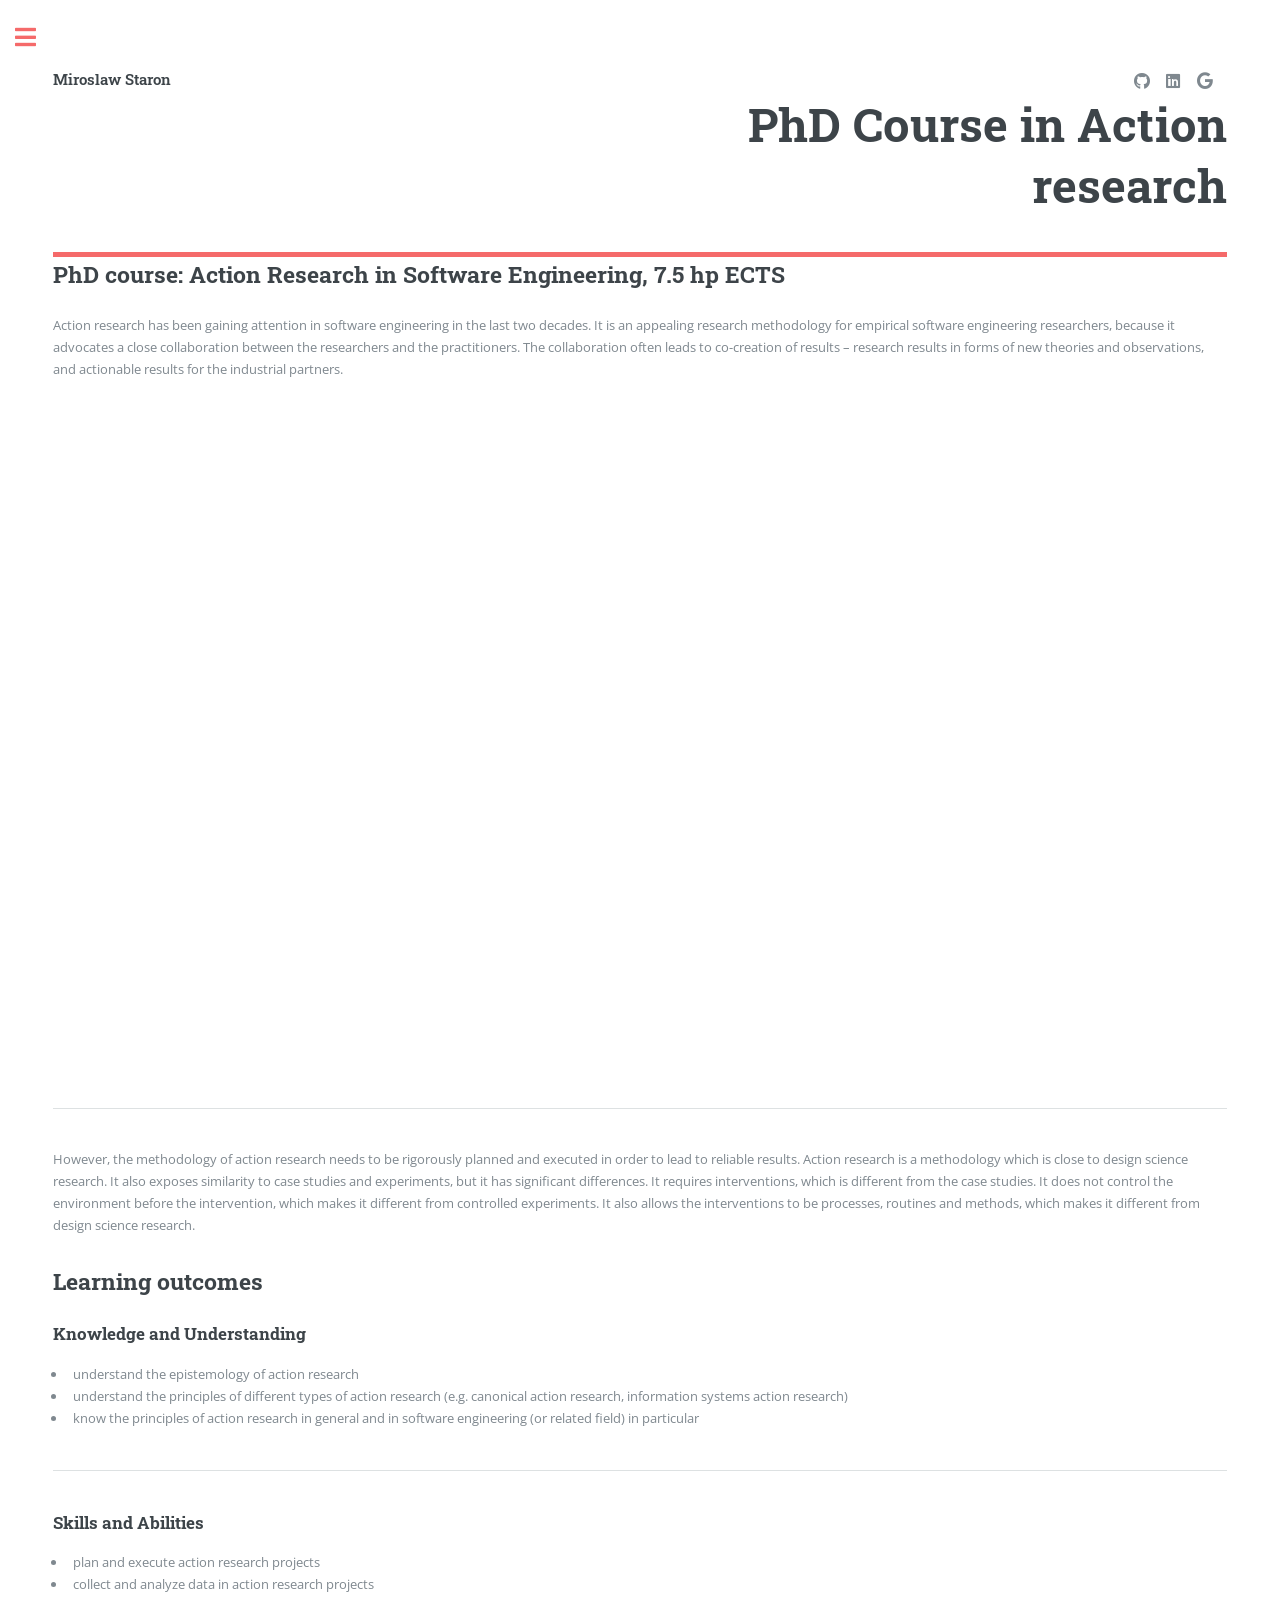
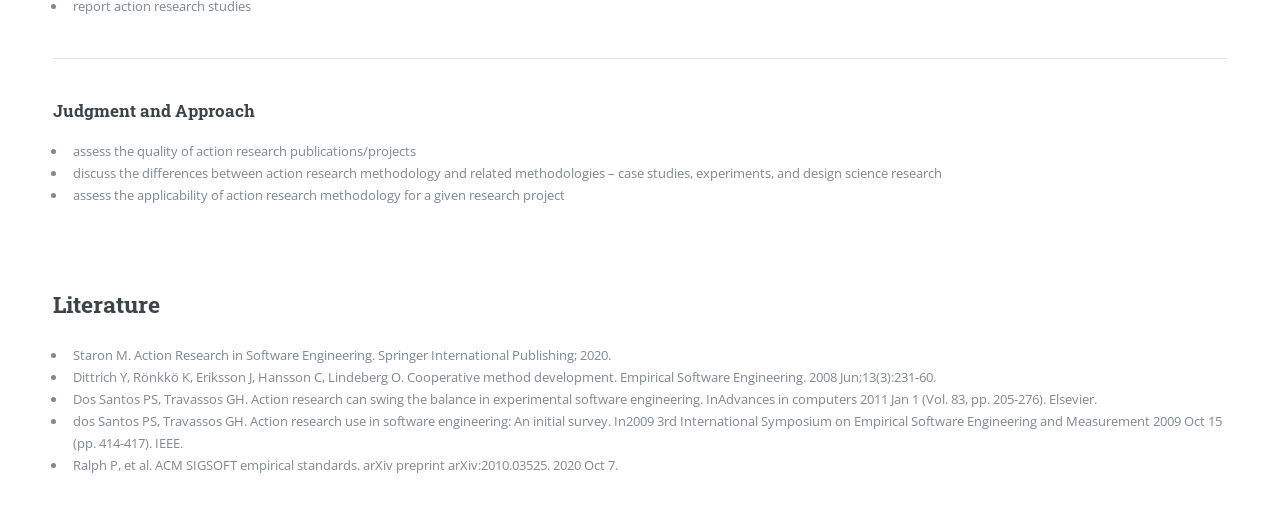
==== generic.html @ 38838953 "Fixed problems with videos" ====
<!DOCTYPE HTML>
<!--
	Editorial by HTML5 UP
	html5up.net | @ajlkn
	Free for personal and commercial use under the CCA 3.0 license (html5up.net/license)
-->
<html>
	<head>
		<title>PhD course in Action Research</title>
		<link rel="icon" type="image/jpeg" href="images/prof.jpg" />
		<meta charset="utf-8" />
		<meta name="viewport" content="width=device-width, initial-scale=1, user-scalable=no" />
		<link rel="stylesheet" href="assets/css/main.css" />
	</head>
	<body class="is-preload">

		<!-- Wrapper -->
			<div id="wrapper">

				<!-- Main -->
					<div id="main">
						<div class="inner">

							<!-- Header -->
								<header id="header">
									<a href="index.html" class="logo"><strong>Miroslaw Staron</strong></a>
									<ul class="icons">
										<li><a href="https://github.com/miroslawstaron" class="icon brands fa-github"><span class="label">GitHub</span></a></li>
										<li><a href="https://www.linkedin.com/in/miroslawstaron/" class="icon brands fa-linkedin"><span class="label">LinkedIn</span></a></li>
								<li><a href="https://scholar.google.com/citations?user=oMZ1ucgAAAAJ" class="icon brands fa-google"><span class="label">Google Scholar</span></a></li>
										<h1>PhD Course in Action research</h1>
									</header>
									
									<h2>PhD course: Action Research in Software Engineering, 7.5 hp ECTS</h2>
									<p>Action research has been gaining attention in software engineering in the last two decades. It is an appealing research methodology for empirical software engineering researchers, because it advocates a close collaboration between the researchers and the practitioners. The collaboration often leads to co-creation of results – research results in forms of new theories and observations, and actionable results for the industrial partners.</p>
									
									<style>.video-container { position: relative; width: 100%; padding-bottom: 56.25%; height: 0; overflow: hidden; margin-bottom: 2em; } .video-container iframe { position: absolute; top: 0; left: 0; width: 100%; height: 100%; }</style>
									<div class="video-container">
										<iframe width="560" height="315" src="https://www.youtube.com/embed/di8EW4Ej_Gs" frameborder="0" allow="accelerometer; autoplay; clipboard-write; encrypted-media; gyroscope; picture-in-picture" allowfullscreen></iframe>
									</div>

									<hr class="major" />

									<p>However, the methodology of action research needs to be rigorously planned and executed in order to lead to reliable results. Action research is a methodology which is close to design science research. It also exposes similarity to case studies and experiments, but it has significant differences. It requires interventions, which is different from the case studies. It does not control the environment before the intervention, which makes it different from controlled experiments. It also allows the interventions to be processes, routines and methods, which makes it different from design science research.</p>

									<h2>Learning outcomes</h2>
									
									<h3>Knowledge and Understanding</h3>
									<ul>
										<li>understand the epistemology of action research</li>
										<li>understand the principles of different types of action research (e.g. canonical action research, information systems action research)</li>
										<li>know the principles of action research in general and in software engineering (or related field) in particular</li>
									</ul>
									<hr class="major" />

									<h3>Skills and Abilities</h3>
									<ul>
										<li>plan and execute action research projects</li>
										<li>collect and analyze data in action research projects</li>
										<li>report action research studies</li>
									</ul>
									<hr class="major" />

									<h3>Judgment and Approach</h3>
									<ul>
										<li>assess the quality of action research publications/projects</li>
										<li>discuss the differences between action research methodology and related methodologies – case studies, experiments, and design science research</li>
										<li>assess the applicability of action research methodology for a given research project</li>
									</ul>

								</section>
								<section>
									<h2>Literature</h2>
									<ul>
										<li>Staron M. Action Research in Software Engineering. Springer International Publishing; 2020.</li>
										<li>Dittrich Y, Rönkkö K, Eriksson J, Hansson C, Lindeberg O. Cooperative method development. Empirical Software Engineering. 2008 Jun;13(3):231-60.</li>
										<li>Dos Santos PS, Travassos GH. Action research can swing the balance in experimental software engineering. InAdvances in computers 2011 Jan 1 (Vol. 83, pp. 205-276). Elsevier.</li>
										<li>dos Santos PS, Travassos GH. Action research use in software engineering: An initial survey. In2009 3rd International Symposium on Empirical Software Engineering and Measurement 2009 Oct 15 (pp. 414-417). IEEE.</li>
										<li>Ralph P, et al. ACM SIGSOFT empirical standards. arXiv preprint arXiv:2010.03525. 2020 Oct 7.</li>
									</ul>
								</section>

						</div>
					</div>

				<!-- Sidebar -->
					<div id="sidebar">
						<div class="inner">

							<!-- Search -->
								<section id="search" class="alt">
									<form method="post" action="#">
										<input type="text" name="query" id="query" placeholder="Search" />
									</form>
								</section>

							<!-- Menu -->
								<nav id="menu">
									<header class="major">
										<h2>Menu</h2>
									</header>
									<ul>
										<li><a href="index.html">Homepage</a></li>
										<li>
											<span class="opener">PhD Courses</span>
											<ul>
												<li><a href="generic.html">Action Research in Software Engineering</a></li>
												<li><a href="phd-course-measurement.html">Software Development Measurement Programs</a></li>
											</ul>
										</li>

										<li><a href="writing-advice.html">Writing Advice</a></li>
									</ul>
								</nav>

							<!-- Section -->
								<section>
										<h2>Ante interdum</h2>
									</header>
									<div class="mini-posts">
										<article>
											<a href="#" class="image"><img src="images/pic07.jpg" alt="" /></a>
											<p>Aenean ornare velit lacus, ac varius enim lorem ullamcorper dolore aliquam.</p>
										</article>
										<article>
											<a href="#" class="image"><img src="images/pic08.jpg" alt="" /></a>
											<p>Aenean ornare velit lacus, ac varius enim lorem ullamcorper dolore aliquam.</p>
										</article>
										<article>
											<a href="#" class="image"><img src="images/pic09.jpg" alt="" /></a>
											<p>Aenean ornare velit lacus, ac varius enim lorem ullamcorper dolore aliquam.</p>
										</article>
									</div>
									<ul class="actions">
										<li><a href="#" class="button">More</a></li>
									</ul>
								</section>

							<!-- Section -->
								<section>
									<header class="major">
										<h2>Get in touch</h2>
									</header>
									<p>Sed varius enim lorem ullamcorper dolore aliquam aenean ornare velit lacus, ac varius enim lorem ullamcorper dolore. Proin sed aliquam facilisis ante interdum. Sed nulla amet lorem feugiat tempus aliquam.</p>
									<ul class="contact">
										<li class="icon solid fa-envelope"><a href="#">information@untitled.tld</a></li>
										<li class="icon solid fa-phone">(000) 000-0000</li>
										<li class="icon solid fa-home">1234 Somewhere Road #8254<br />
										Nashville, TN 00000-0000</li>
									</ul>
								</section>

							<!-- Footer -->
								<footer id="footer">
									<p class="copyright">&copy; Untitled. All rights reserved. Demo Images: <a href="https://unsplash.com">Unsplash</a>. Design: <a href="https://html5up.net">HTML5 UP</a>.</p>
								</footer>

						</div>
					</div>

			</div>

		<!-- Scripts -->
			<script src="assets/js/jquery.min.js"></script>
			<script src="assets/js/browser.min.js"></script>
			<script src="assets/js/breakpoints.min.js"></script>
			<script src="assets/js/util.js"></script>
			<script src="assets/js/main.js"></script>

	</body>
</html>
---- assets/css/main.css ----
@import url(fontawesome-all.min.css);
@import url("https://fonts.googleapis.com/css?family=Open+Sans:400,600,400italic,600italic|Roboto+Slab:400,700");
/*
	Editorial by HTML5 UP
	html5up.net | @ajlkn
	Free for personal and commercial use under the CCA 3.0 license (html5up.net/license)
*/
html, body, div, span, applet, object,
iframe, h1, h2, h3, h4, h5, h6, p, blockquote,
pre, a, abbr, acronym, address, big, cite,
code, del, dfn, em, img, ins, kbd, q, s, samp,
small, strike, strong, sub, sup, tt, var, b,
u, i, center, dl, dt, dd, ol, ul, li, fieldset,
form, label, legend, table, caption, tbody,
tfoot, thead, tr, th, td, article, aside,
canvas, details, embed, figure, figcaption,
footer, header, hgroup, menu, nav, output, ruby,
section, summary, time, mark, audio, video {
  margin: 0;
  padding: 0;
  border: 0;
  font-size: 100%;
  font: inherit;
  vertical-align: baseline; }

article, aside, details, figcaption, figure,
footer, header, hgroup, menu, nav, section {
  display: block; }

body {
  line-height: 1; }

ol, ul {
  list-style: none; }

blockquote, q {
  quotes: none; }
  blockquote:before, blockquote:after, q:before, q:after {
    content: '';
    content: none; }

table {
  border-collapse: collapse;
  border-spacing: 0; }

body {
  -webkit-text-size-adjust: none; }

mark {
  background-color: transparent;
  color: inherit; }

input::-moz-focus-inner {
  border: 0;
  padding: 0; }

input, select, textarea {
  -moz-appearance: none;
  -webkit-appearance: none;
  -ms-appearance: none;
  appearance: none; }

/* Basic */
@-ms-viewport {
  width: device-width; }

body {
  -ms-overflow-style: scrollbar; }

@media screen and (max-width: 480px) {
  html, body {
    min-width: 320px; } }

html {
  box-sizing: border-box; }

*, *:before, *:after {
  box-sizing: inherit; }

body {
  background: #ffffff; }
  body.is-preload *, body.is-preload *:before, body.is-preload *:after, body.is-resizing *, body.is-resizing *:before, body.is-resizing *:after {
    -moz-animation: none !important;
    -webkit-animation: none !important;
    -ms-animation: none !important;
    animation: none !important;
    -moz-transition: none !important;
    -webkit-transition: none !important;
    -ms-transition: none !important;
    transition: none !important; }

/* Type */
body, input, select, textarea {
  color: #7f888f;
  font-family: "Open Sans", sans-serif;
  font-size: 13pt;
  font-weight: 400;
  line-height: 1.65; }
  @media screen and (max-width: 1680px) {
    body, input, select, textarea {
      font-size: 11pt; } }
  @media screen and (max-width: 1280px) {
    body, input, select, textarea {
      font-size: 10pt; } }
  @media screen and (max-width: 360px) {
    body, input, select, textarea {
      font-size: 9pt; } }

a {
  -moz-transition: color 0.2s ease-in-out, border-bottom-color 0.2s ease-in-out;
  -webkit-transition: color 0.2s ease-in-out, border-bottom-color 0.2s ease-in-out;
  -ms-transition: color 0.2s ease-in-out, border-bottom-color 0.2s ease-in-out;
  transition: color 0.2s ease-in-out, border-bottom-color 0.2s ease-in-out;
  border-bottom: dotted 1px;
  color: #f56a6a;
  text-decoration: none; }
  a:hover {
    border-bottom-color: #f56a6a;
    color: #f56a6a !important; }
    a:hover strong {
      color: inherit; }

strong, b {
  color: #3d4449;
  font-weight: 600; }

em, i {
  font-style: italic; }

p {
  margin: 0 0 2em 0; }

h1, h2, h3, h4, h5, h6 {
  color: #3d4449;
  font-family: "Roboto Slab", serif;
  font-weight: 700;
  line-height: 1.5;
  margin: 0 0 1em 0; }
  h1 a, h2 a, h3 a, h4 a, h5 a, h6 a {
    color: inherit;
    text-decoration: none;
    border-bottom: 0; }

h1 {
  font-size: 4em;
  margin: 0 0 0.5em 0;
  line-height: 1.3; }

h2 {
  font-size: 1.75em; }

h3 {
  font-size: 1.25em; }

h4 {
  font-size: 1.1em; }

h5 {
  font-size: 0.9em; }

h6 {
  font-size: 0.7em; }

@media screen and (max-width: 1680px) {
  h1 {
    font-size: 3.5em; } }

@media screen and (max-width: 980px) {
  h1 {
    font-size: 3.25em; } }

@media screen and (max-width: 736px) {
  h1 {
    font-size: 2em;
    line-height: 1.4; }
  h2 {
    font-size: 1.5em; } }

sub {
  font-size: 0.8em;
  position: relative;
  top: 0.5em; }

sup {
  font-size: 0.8em;
  position: relative;
  top: -0.5em; }

blockquote {
  border-left: solid 3px rgba(210, 215, 217, 0.75);
  font-style: italic;
  margin: 0 0 2em 0;
  padding: 0.5em 0 0.5em 2em; }

code {
  background: rgba(230, 235, 237, 0.25);
  border-radius: 0.375em;
  border: solid 1px rgba(210, 215, 217, 0.75);
  font-family: "Courier New", monospace;
  font-size: 0.9em;
  margin: 0 0.25em;
  padding: 0.25em 0.65em; }

pre {
  -webkit-overflow-scrolling: touch;
  font-family: "Courier New", monospace;
  font-size: 0.9em;
  margin: 0 0 2em 0; }
  pre code {
    display: block;
    line-height: 1.75;
    padding: 1em 1.5em;
    overflow-x: auto; }

hr {
  border: 0;
  border-bottom: solid 1px rgba(210, 215, 217, 0.75);
  margin: 2em 0; }
  hr.major {
    margin: 3em 0; }

.align-left {
  text-align: left; }

.align-center {
  text-align: center; }

.align-right {
  text-align: right; }

/* Row */
.row {
  display: flex;
  flex-wrap: wrap;
  box-sizing: border-box;
  align-items: stretch; }
  .row > * {
    box-sizing: border-box; }
  .row.gtr-uniform > * > :last-child {
    margin-bottom: 0; }
  .row.aln-left {
    justify-content: flex-start; }
  .row.aln-center {
    justify-content: center; }
  .row.aln-right {
    justify-content: flex-end; }
  .row.aln-top {
    align-items: flex-start; }
  .row.aln-middle {
    align-items: center; }
  .row.aln-bottom {
    align-items: flex-end; }
  .row > .imp {
    order: -1; }
  .row > .col-1 {
    width: 8.33333%; }
  .row > .off-1 {
    margin-left: 8.33333%; }
  .row > .col-2 {
    width: 16.66667%; }
  .row > .off-2 {
    margin-left: 16.66667%; }
  .row > .col-3 {
    width: 25%; }
  .row > .off-3 {
    margin-left: 25%; }
  .row > .col-4 {
    width: 33.33333%; }
  .row > .off-4 {
    margin-left: 33.33333%; }
  .row > .col-5 {
    width: 41.66667%; }
  .row > .off-5 {
    margin-left: 41.66667%; }
  .row > .col-6 {
    width: 50%; }
  .row > .off-6 {
    margin-left: 50%; }
  .row > .col-7 {
    width: 58.33333%; }
  .row > .off-7 {
    margin-left: 58.33333%; }
  .row > .col-8 {
    width: 66.66667%; }
  .row > .off-8 {
    margin-left: 66.66667%; }
  .row > .col-9 {
    width: 75%; }
  .row > .off-9 {
    margin-left: 75%; }
  .row > .col-10 {
    width: 83.33333%; }
  .row > .off-10 {
    margin-left: 83.33333%; }
  .row > .col-11 {
    width: 91.66667%; }
  .row > .off-11 {
    margin-left: 91.66667%; }
  .row > .col-12 {
    width: 100%; }
  .row > .off-12 {
    margin-left: 100%; }
  .row.gtr-0 {
    margin-top: 0;
    margin-left: 0em; }
    .row.gtr-0 > * {
      padding: 0 0 0 0em; }
    .row.gtr-0.gtr-uniform {
      margin-top: 0em; }
      .row.gtr-0.gtr-uniform > * {
        padding-top: 0em; }
  .row.gtr-25 {
    margin-top: 0;
    margin-left: -0.375em; }
    .row.gtr-25 > * {
      padding: 0 0 0 0.375em; }
    .row.gtr-25.gtr-uniform {
      margin-top: -0.375em; }
      .row.gtr-25.gtr-uniform > * {
        padding-top: 0.375em; }
  .row.gtr-50 {
    margin-top: 0;
    margin-left: -0.75em; }
    .row.gtr-50 > * {
      padding: 0 0 0 0.75em; }
    .row.gtr-50.gtr-uniform {
      margin-top: -0.75em; }
      .row.gtr-50.gtr-uniform > * {
        padding-top: 0.75em; }
  .row {
    margin-top: 0;
    margin-left: -1.5em; }
    .row > * {
      padding: 0 0 0 1.5em; }
    .row.gtr-uniform {
      margin-top: -1.5em; }
      .row.gtr-uniform > * {
        padding-top: 1.5em; }
  .row.gtr-150 {
    margin-top: 0;
    margin-left: -2.25em; }
    .row.gtr-150 > * {
      padding: 0 0 0 2.25em; }
    .row.gtr-150.gtr-uniform {
      margin-top: -2.25em; }
      .row.gtr-150.gtr-uniform > * {
        padding-top: 2.25em; }
  .row.gtr-200 {
    margin-top: 0;
    margin-left: -3em; }
    .row.gtr-200 > * {
      padding: 0 0 0 3em; }
    .row.gtr-200.gtr-uniform {
      margin-top: -3em; }
      .row.gtr-200.gtr-uniform > * {
        padding-top: 3em; }
  @media screen and (max-width: 1680px) {
    .row {
      display: flex;
      flex-wrap: wrap;
      box-sizing: border-box;
      align-items: stretch; }
      .row > * {
        box-sizing: border-box; }
      .row.gtr-uniform > * > :last-child {
        margin-bottom: 0; }
      .row.aln-left {
        justify-content: flex-start; }
      .row.aln-center {
        justify-content: center; }
      .row.aln-right {
        justify-content: flex-end; }
      .row.aln-top {
        align-items: flex-start; }
      .row.aln-middle {
        align-items: center; }
      .row.aln-bottom {
        align-items: flex-end; }
      .row > .imp-xlarge {
        order: -1; }
      .row > .col-1-xlarge {
        width: 8.33333%; }
      .row > .off-1-xlarge {
        margin-left: 8.33333%; }
      .row > .col-2-xlarge {
        width: 16.66667%; }
      .row > .off-2-xlarge {
        margin-left: 16.66667%; }
      .row > .col-3-xlarge {
        width: 25%; }
      .row > .off-3-xlarge {
        margin-left: 25%; }
      .row > .col-4-xlarge {
        width: 33.33333%; }
      .row > .off-4-xlarge {
        margin-left: 33.33333%; }
      .row > .col-5-xlarge {
        width: 41.66667%; }
      .row > .off-5-xlarge {
        margin-left: 41.66667%; }
      .row > .col-6-xlarge {
        width: 50%; }
      .row > .off-6-xlarge {
        margin-left: 50%; }
      .row > .col-7-xlarge {
        width: 58.33333%; }
      .row > .off-7-xlarge {
        margin-left: 58.33333%; }
      .row > .col-8-xlarge {
        width: 66.66667%; }
      .row > .off-8-xlarge {
        margin-left: 66.66667%; }
      .row > .col-9-xlarge {
        width: 75%; }
      .row > .off-9-xlarge {
        margin-left: 75%; }
      .row > .col-10-xlarge {
        width: 83.33333%; }
      .row > .off-10-xlarge {
        margin-left: 83.33333%; }
      .row > .col-11-xlarge {
        width: 91.66667%; }
      .row > .off-11-xlarge {
        margin-left: 91.66667%; }
      .row > .col-12-xlarge {
        width: 100%; }
      .row > .off-12-xlarge {
        margin-left: 100%; }
      .row.gtr-0 {
        margin-top: 0;
        margin-left: 0em; }
        .row.gtr-0 > * {
          padding: 0 0 0 0em; }
        .row.gtr-0.gtr-uniform {
          margin-top: 0em; }
          .row.gtr-0.gtr-uniform > * {
            padding-top: 0em; }
      .row.gtr-25 {
        margin-top: 0;
        margin-left: -0.375em; }
        .row.gtr-25 > * {
          padding: 0 0 0 0.375em; }
        .row.gtr-25.gtr-uniform {
          margin-top: -0.375em; }
          .row.gtr-25.gtr-uniform > * {
            padding-top: 0.375em; }
      .row.gtr-50 {
        margin-top: 0;
        margin-left: -0.75em; }
        .row.gtr-50 > * {
          padding: 0 0 0 0.75em; }
        .row.gtr-50.gtr-uniform {
          margin-top: -0.75em; }
          .row.gtr-50.gtr-uniform > * {
            padding-top: 0.75em; }
      .row {
        margin-top: 0;
        margin-left: -1.5em; }
        .row > * {
          padding: 0 0 0 1.5em; }
        .row.gtr-uniform {
          margin-top: -1.5em; }
          .row.gtr-uniform > * {
            padding-top: 1.5em; }
      .row.gtr-150 {
        margin-top: 0;
        margin-left: -2.25em; }
        .row.gtr-150 > * {
          padding: 0 0 0 2.25em; }
        .row.gtr-150.gtr-uniform {
          margin-top: -2.25em; }
          .row.gtr-150.gtr-uniform > * {
            padding-top: 2.25em; }
      .row.gtr-200 {
        margin-top: 0;
        margin-left: -3em; }
        .row.gtr-200 > * {
          padding: 0 0 0 3em; }
        .row.gtr-200.gtr-uniform {
          margin-top: -3em; }
          .row.gtr-200.gtr-uniform > * {
            padding-top: 3em; } }
  @media screen and (max-width: 1280px) {
    .row {
      display: flex;
      flex-wrap: wrap;
      box-sizing: border-box;
      align-items: stretch; }
      .row > * {
        box-sizing: border-box; }
      .row.gtr-uniform > * > :last-child {
        margin-bottom: 0; }
      .row.aln-left {
        justify-content: flex-start; }
      .row.aln-center {
        justify-content: center; }
      .row.aln-right {
        justify-content: flex-end; }
      .row.aln-top {
        align-items: flex-start; }
      .row.aln-middle {
        align-items: center; }
      .row.aln-bottom {
        align-items: flex-end; }
      .row > .imp-large {
        order: -1; }
      .row > .col-1-large {
        width: 8.33333%; }
      .row > .off-1-large {
        margin-left: 8.33333%; }
      .row > .col-2-large {
        width: 16.66667%; }
      .row > .off-2-large {
        margin-left: 16.66667%; }
      .row > .col-3-large {
        width: 25%; }
      .row > .off-3-large {
        margin-left: 25%; }
      .row > .col-4-large {
        width: 33.33333%; }
      .row > .off-4-large {
        margin-left: 33.33333%; }
      .row > .col-5-large {
        width: 41.66667%; }
      .row > .off-5-large {
        margin-left: 41.66667%; }
      .row > .col-6-large {
        width: 50%; }
      .row > .off-6-large {
        margin-left: 50%; }
      .row > .col-7-large {
        width: 58.33333%; }
      .row > .off-7-large {
        margin-left: 58.33333%; }
      .row > .col-8-large {
        width: 66.66667%; }
      .row > .off-8-large {
        margin-left: 66.66667%; }
      .row > .col-9-large {
        width: 75%; }
      .row > .off-9-large {
        margin-left: 75%; }
      .row > .col-10-large {
        width: 83.33333%; }
      .row > .off-10-large {
        margin-left: 83.33333%; }
      .row > .col-11-large {
        width: 91.66667%; }
      .row > .off-11-large {
        margin-left: 91.66667%; }
      .row > .col-12-large {
        width: 100%; }
      .row > .off-12-large {
        margin-left: 100%; }
      .row.gtr-0 {
        margin-top: 0;
        margin-left: 0em; }
        .row.gtr-0 > * {
          padding: 0 0 0 0em; }
        .row.gtr-0.gtr-uniform {
          margin-top: 0em; }
          .row.gtr-0.gtr-uniform > * {
            padding-top: 0em; }
      .row.gtr-25 {
        margin-top: 0;
        margin-left: -0.375em; }
        .row.gtr-25 > * {
          padding: 0 0 0 0.375em; }
        .row.gtr-25.gtr-uniform {
          margin-top: -0.375em; }
          .row.gtr-25.gtr-uniform > * {
            padding-top: 0.375em; }
      .row.gtr-50 {
        margin-top: 0;
        margin-left: -0.75em; }
        .row.gtr-50 > * {
          padding: 0 0 0 0.75em; }
        .row.gtr-50.gtr-uniform {
          margin-top: -0.75em; }
          .row.gtr-50.gtr-uniform > * {
            padding-top: 0.75em; }
      .row {
        margin-top: 0;
        margin-left: -1.5em; }
        .row > * {
          padding: 0 0 0 1.5em; }
        .row.gtr-uniform {
          margin-top: -1.5em; }
          .row.gtr-uniform > * {
            padding-top: 1.5em; }
      .row.gtr-150 {
        margin-top: 0;
        margin-left: -2.25em; }
        .row.gtr-150 > * {
          padding: 0 0 0 2.25em; }
        .row.gtr-150.gtr-uniform {
          margin-top: -2.25em; }
          .row.gtr-150.gtr-uniform > * {
            padding-top: 2.25em; }
      .row.gtr-200 {
        margin-top: 0;
        margin-left: -3em; }
        .row.gtr-200 > * {
          padding: 0 0 0 3em; }
        .row.gtr-200.gtr-uniform {
          margin-top: -3em; }
          .row.gtr-200.gtr-uniform > * {
            padding-top: 3em; } }
  @media screen and (max-width: 980px) {
    .row {
      display: flex;
      flex-wrap: wrap;
      box-sizing: border-box;
      align-items: stretch; }
      .row > * {
        box-sizing: border-box; }
      .row.gtr-uniform > * > :last-child {
        margin-bottom: 0; }
      .row.aln-left {
        justify-content: flex-start; }
      .row.aln-center {
        justify-content: center; }
      .row.aln-right {
        justify-content: flex-end; }
      .row.aln-top {
        align-items: flex-start; }
      .row.aln-middle {
        align-items: center; }
      .row.aln-bottom {
        align-items: flex-end; }
      .row > .imp-medium {
        order: -1; }
      .row > .col-1-medium {
        width: 8.33333%; }
      .row > .off-1-medium {
        margin-left: 8.33333%; }
      .row > .col-2-medium {
        width: 16.66667%; }
      .row > .off-2-medium {
        margin-left: 16.66667%; }
      .row > .col-3-medium {
        width: 25%; }
      .row > .off-3-medium {
        margin-left: 25%; }
      .row > .col-4-medium {
        width: 33.33333%; }
      .row > .off-4-medium {
        margin-left: 33.33333%; }
      .row > .col-5-medium {
        width: 41.66667%; }
      .row > .off-5-medium {
        margin-left: 41.66667%; }
      .row > .col-6-medium {
        width: 50%; }
      .row > .off-6-medium {
        margin-left: 50%; }
      .row > .col-7-medium {
        width: 58.33333%; }
      .row > .off-7-medium {
        margin-left: 58.33333%; }
      .row > .col-8-medium {
        width: 66.66667%; }
      .row > .off-8-medium {
        margin-left: 66.66667%; }
      .row > .col-9-medium {
        width: 75%; }
      .row > .off-9-medium {
        margin-left: 75%; }
      .row > .col-10-medium {
        width: 83.33333%; }
      .row > .off-10-medium {
        margin-left: 83.33333%; }
      .row > .col-11-medium {
        width: 91.66667%; }
      .row > .off-11-medium {
        margin-left: 91.66667%; }
      .row > .col-12-medium {
        width: 100%; }
      .row > .off-12-medium {
        margin-left: 100%; }
      .row.gtr-0 {
        margin-top: 0;
        margin-left: 0em; }
        .row.gtr-0 > * {
          padding: 0 0 0 0em; }
        .row.gtr-0.gtr-uniform {
          margin-top: 0em; }
          .row.gtr-0.gtr-uniform > * {
            padding-top: 0em; }
      .row.gtr-25 {
        margin-top: 0;
        margin-left: -0.375em; }
        .row.gtr-25 > * {
          padding: 0 0 0 0.375em; }
        .row.gtr-25.gtr-uniform {
          margin-top: -0.375em; }
          .row.gtr-25.gtr-uniform > * {
            padding-top: 0.375em; }
      .row.gtr-50 {
        margin-top: 0;
        margin-left: -0.75em; }
        .row.gtr-50 > * {
          padding: 0 0 0 0.75em; }
        .row.gtr-50.gtr-uniform {
          margin-top: -0.75em; }
          .row.gtr-50.gtr-uniform > * {
            padding-top: 0.75em; }
      .row {
        margin-top: 0;
        margin-left: -1.5em; }
        .row > * {
          padding: 0 0 0 1.5em; }
        .row.gtr-uniform {
          margin-top: -1.5em; }
          .row.gtr-uniform > * {
            padding-top: 1.5em; }
      .row.gtr-150 {
        margin-top: 0;
        margin-left: -2.25em; }
        .row.gtr-150 > * {
          padding: 0 0 0 2.25em; }
        .row.gtr-150.gtr-uniform {
          margin-top: -2.25em; }
          .row.gtr-150.gtr-uniform > * {
            padding-top: 2.25em; }
      .row.gtr-200 {
        margin-top: 0;
        margin-left: -3em; }
        .row.gtr-200 > * {
          padding: 0 0 0 3em; }
        .row.gtr-200.gtr-uniform {
          margin-top: -3em; }
          .row.gtr-200.gtr-uniform > * {
            padding-top: 3em; } }
  @media screen and (max-width: 736px) {
    .row {
      display: flex;
      flex-wrap: wrap;
      box-sizing: border-box;
      align-items: stretch; }
      .row > * {
        box-sizing: border-box; }
      .row.gtr-uniform > * > :last-child {
        margin-bottom: 0; }
      .row.aln-left {
        justify-content: flex-start; }
      .row.aln-center {
        justify-content: center; }
      .row.aln-right {
        justify-content: flex-end; }
      .row.aln-top {
        align-items: flex-start; }
      .row.aln-middle {
        align-items: center; }
      .row.aln-bottom {
        align-items: flex-end; }
      .row > .imp-small {
        order: -1; }
      .row > .col-1-small {
        width: 8.33333%; }
      .row > .off-1-small {
        margin-left: 8.33333%; }
      .row > .col-2-small {
        width: 16.66667%; }
      .row > .off-2-small {
        margin-left: 16.66667%; }
      .row > .col-3-small {
        width: 25%; }
      .row > .off-3-small {
        margin-left: 25%; }
      .row > .col-4-small {
        width: 33.33333%; }
      .row > .off-4-small {
        margin-left: 33.33333%; }
      .row > .col-5-small {
        width: 41.66667%; }
      .row > .off-5-small {
        margin-left: 41.66667%; }
      .row > .col-6-small {
        width: 50%; }
      .row > .off-6-small {
        margin-left: 50%; }
      .row > .col-7-small {
        width: 58.33333%; }
      .row > .off-7-small {
        margin-left: 58.33333%; }
      .row > .col-8-small {
        width: 66.66667%; }
      .row > .off-8-small {
        margin-left: 66.66667%; }
      .row > .col-9-small {
        width: 75%; }
      .row > .off-9-small {
        margin-left: 75%; }
      .row > .col-10-small {
        width: 83.33333%; }
      .row > .off-10-small {
        margin-left: 83.33333%; }
      .row > .col-11-small {
        width: 91.66667%; }
      .row > .off-11-small {
        margin-left: 91.66667%; }
      .row > .col-12-small {
        width: 100%; }
      .row > .off-12-small {
        margin-left: 100%; }
      .row.gtr-0 {
        margin-top: 0;
        margin-left: 0em; }
        .row.gtr-0 > * {
          padding: 0 0 0 0em; }
        .row.gtr-0.gtr-uniform {
          margin-top: 0em; }
          .row.gtr-0.gtr-uniform > * {
            padding-top: 0em; }
      .row.gtr-25 {
        margin-top: 0;
        margin-left: -0.375em; }
        .row.gtr-25 > * {
          padding: 0 0 0 0.375em; }
        .row.gtr-25.gtr-uniform {
          margin-top: -0.375em; }
          .row.gtr-25.gtr-uniform > * {
            padding-top: 0.375em; }
      .row.gtr-50 {
        margin-top: 0;
        margin-left: -0.75em; }
        .row.gtr-50 > * {
          padding: 0 0 0 0.75em; }
        .row.gtr-50.gtr-uniform {
          margin-top: -0.75em; }
          .row.gtr-50.gtr-uniform > * {
            padding-top: 0.75em; }
      .row {
        margin-top: 0;
        margin-left: -1.5em; }
        .row > * {
          padding: 0 0 0 1.5em; }
        .row.gtr-uniform {
          margin-top: -1.5em; }
          .row.gtr-uniform > * {
            padding-top: 1.5em; }
      .row.gtr-150 {
        margin-top: 0;
        margin-left: -2.25em; }
        .row.gtr-150 > * {
          padding: 0 0 0 2.25em; }
        .row.gtr-150.gtr-uniform {
          margin-top: -2.25em; }
          .row.gtr-150.gtr-uniform > * {
            padding-top: 2.25em; }
      .row.gtr-200 {
        margin-top: 0;
        margin-left: -3em; }
        .row.gtr-200 > * {
          padding: 0 0 0 3em; }
        .row.gtr-200.gtr-uniform {
          margin-top: -3em; }
          .row.gtr-200.gtr-uniform > * {
            padding-top: 3em; } }
  @media screen and (max-width: 480px) {
    .row {
      display: flex;
      flex-wrap: wrap;
      box-sizing: border-box;
      align-items: stretch; }
      .row > * {
        box-sizing: border-box; }
      .row.gtr-uniform > * > :last-child {
        margin-bottom: 0; }
      .row.aln-left {
        justify-content: flex-start; }
      .row.aln-center {
        justify-content: center; }
      .row.aln-right {
        justify-content: flex-end; }
      .row.aln-top {
        align-items: flex-start; }
      .row.aln-middle {
        align-items: center; }
      .row.aln-bottom {
        align-items: flex-end; }
      .row > .imp-xsmall {
        order: -1; }
      .row > .col-1-xsmall {
        width: 8.33333%; }
      .row > .off-1-xsmall {
        margin-left: 8.33333%; }
      .row > .col-2-xsmall {
        width: 16.66667%; }
      .row > .off-2-xsmall {
        margin-left: 16.66667%; }
      .row > .col-3-xsmall {
        width: 25%; }
      .row > .off-3-xsmall {
        margin-left: 25%; }
      .row > .col-4-xsmall {
        width: 33.33333%; }
      .row > .off-4-xsmall {
        margin-left: 33.33333%; }
      .row > .col-5-xsmall {
        width: 41.66667%; }
      .row > .off-5-xsmall {
        margin-left: 41.66667%; }
      .row > .col-6-xsmall {
        width: 50%; }
      .row > .off-6-xsmall {
        margin-left: 50%; }
      .row > .col-7-xsmall {
        width: 58.33333%; }
      .row > .off-7-xsmall {
        margin-left: 58.33333%; }
      .row > .col-8-xsmall {
        width: 66.66667%; }
      .row > .off-8-xsmall {
        margin-left: 66.66667%; }
      .row > .col-9-xsmall {
        width: 75%; }
      .row > .off-9-xsmall {
        margin-left: 75%; }
      .row > .col-10-xsmall {
        width: 83.33333%; }
      .row > .off-10-xsmall {
        margin-left: 83.33333%; }
      .row > .col-11-xsmall {
        width: 91.66667%; }
      .row > .off-11-xsmall {
        margin-left: 91.66667%; }
      .row > .col-12-xsmall {
        width: 100%; }
      .row > .off-12-xsmall {
        margin-left: 100%; }
      .row.gtr-0 {
        margin-top: 0;
        margin-left: 0em; }
        .row.gtr-0 > * {
          padding: 0 0 0 0em; }
        .row.gtr-0.gtr-uniform {
          margin-top: 0em; }
          .row.gtr-0.gtr-uniform > * {
            padding-top: 0em; }
      .row.gtr-25 {
        margin-top: 0;
        margin-left: -0.375em; }
        .row.gtr-25 > * {
          padding: 0 0 0 0.375em; }
        .row.gtr-25.gtr-uniform {
          margin-top: -0.375em; }
          .row.gtr-25.gtr-uniform > * {
            padding-top: 0.375em; }
      .row.gtr-50 {
        margin-top: 0;
        margin-left: -0.75em; }
        .row.gtr-50 > * {
          padding: 0 0 0 0.75em; }
        .row.gtr-50.gtr-uniform {
          margin-top: -0.75em; }
          .row.gtr-50.gtr-uniform > * {
            padding-top: 0.75em; }
      .row {
        margin-top: 0;
        margin-left: -1.5em; }
        .row > * {
          padding: 0 0 0 1.5em; }
        .row.gtr-uniform {
          margin-top: -1.5em; }
          .row.gtr-uniform > * {
            padding-top: 1.5em; }
      .row.gtr-150 {
        margin-top: 0;
        margin-left: -2.25em; }
        .row.gtr-150 > * {
          padding: 0 0 0 2.25em; }
        .row.gtr-150.gtr-uniform {
          margin-top: -2.25em; }
          .row.gtr-150.gtr-uniform > * {
            padding-top: 2.25em; }
      .row.gtr-200 {
        margin-top: 0;
        margin-left: -3em; }
        .row.gtr-200 > * {
          padding: 0 0 0 3em; }
        .row.gtr-200.gtr-uniform {
          margin-top: -3em; }
          .row.gtr-200.gtr-uniform > * {
            padding-top: 3em; } }

/* Section/Article */
section.special, article.special {
  text-align: center; }

header p {
  font-family: "Roboto Slab", serif;
  font-size: 1em;
  font-weight: 400;
  letter-spacing: 0.075em;
  margin-top: -0.5em;
  text-transform: uppercase; }

header.major > :last-child {
  border-bottom: solid 3px #f56a6a;
  display: inline-block;
  margin: 0 0 2em 0;
  padding: 0 0.75em 0.5em 0; }

header.main > :last-child {
  margin: 0 0 1em 0; }

/* Form */
form {
  margin: 0 0 2em 0; }

label {
  color: #3d4449;
  display: block;
  font-size: 0.9em;
  font-weight: 600;
  margin: 0 0 1em 0; }

input[type="text"],
input[type="password"],
input[type="email"],
input[type="tel"],
input[type="search"],
input[type="url"],
select,
textarea {
  -moz-appearance: none;
  -webkit-appearance: none;
  -ms-appearance: none;
  appearance: none;
  background: #ffffff;
  border-radius: 0.375em;
  border: none;
  border: solid 1px rgba(210, 215, 217, 0.75);
  color: inherit;
  display: block;
  outline: 0;
  padding: 0 1em;
  text-decoration: none;
  width: 100%; }
  input[type="text"]:invalid,
  input[type="password"]:invalid,
  input[type="email"]:invalid,
  input[type="tel"]:invalid,
  input[type="search"]:invalid,
  input[type="url"]:invalid,
  select:invalid,
  textarea:invalid {
    box-shadow: none; }
  input[type="text"]:focus,
  input[type="password"]:focus,
  input[type="email"]:focus,
  input[type="tel"]:focus,
  input[type="search"]:focus,
  input[type="url"]:focus,
  select:focus,
  textarea:focus {
    border-color: #f56a6a;
    box-shadow: 0 0 0 1px #f56a6a; }

select {
  background-image: url("data:image/svg+xml;charset=utf8,%3Csvg xmlns='http://www.w3.org/2000/svg' width='40' height='40' preserveAspectRatio='none' viewBox='0 0 40 40'%3E%3Cpath d='M9.4,12.3l10.4,10.4l10.4-10.4c0.2-0.2,0.5-0.4,0.9-0.4c0.3,0,0.6,0.1,0.9,0.4l3.3,3.3c0.2,0.2,0.4,0.5,0.4,0.9 c0,0.4-0.1,0.6-0.4,0.9L20.7,31.9c-0.2,0.2-0.5,0.4-0.9,0.4c-0.3,0-0.6-0.1-0.9-0.4L4.3,17.3c-0.2-0.2-0.4-0.5-0.4-0.9 c0-0.4,0.1-0.6,0.4-0.9l3.3-3.3c0.2-0.2,0.5-0.4,0.9-0.4S9.1,12.1,9.4,12.3z' fill='rgba(210, 215, 217, 0.75)' /%3E%3C/svg%3E");
  background-size: 1.25em;
  background-repeat: no-repeat;
  background-position: calc(100% - 1em) center;
  height: 2.75em;
  padding-right: 2.75em;
  text-overflow: ellipsis; }
  select option {
    color: #3d4449;
    background: #ffffff; }
  select:focus::-ms-value {
    background-color: transparent; }
  select::-ms-expand {
    display: none; }

input[type="text"],
input[type="password"],
input[type="email"],
input[type="tel"],
input[type="search"],
input[type="url"],
select {
  height: 2.75em; }

textarea {
  padding: 0.75em 1em; }

input[type="checkbox"],
input[type="radio"] {
  -moz-appearance: none;
  -webkit-appearance: none;
  -ms-appearance: none;
  appearance: none;
  display: block;
  float: left;
  margin-right: -2em;
  opacity: 0;
  width: 1em;
  z-index: -1; }
  input[type="checkbox"] + label,
  input[type="radio"] + label {
    text-decoration: none;
    color: #7f888f;
    cursor: pointer;
    display: inline-block;
    font-size: 1em;
    font-weight: 400;
    padding-left: 2.4em;
    padding-right: 0.75em;
    position: relative; }
    input[type="checkbox"] + label:before,
    input[type="radio"] + label:before {
      -moz-osx-font-smoothing: grayscale;
      -webkit-font-smoothing: antialiased;
      display: inline-block;
      font-style: normal;
      font-variant: normal;
      text-rendering: auto;
      line-height: 1;
      text-transform: none !important;
      font-family: 'Font Awesome 5 Free';
      font-weight: 900; }
    input[type="checkbox"] + label:before,
    input[type="radio"] + label:before {
      background: #ffffff;
      border-radius: 0.375em;
      border: solid 1px rgba(210, 215, 217, 0.75);
      content: '';
      display: inline-block;
      font-size: 0.8em;
      height: 2.0625em;
      left: 0;
      line-height: 2.0625em;
      position: absolute;
      text-align: center;
      top: 0;
      width: 2.0625em; }
  input[type="checkbox"]:checked + label:before,
  input[type="radio"]:checked + label:before {
    background: #3d4449;
    border-color: #3d4449;
    color: #ffffff;
    content: '\f00c'; }
  input[type="checkbox"]:focus + label:before,
  input[type="radio"]:focus + label:before {
    border-color: #f56a6a;
    box-shadow: 0 0 0 1px #f56a6a; }

input[type="checkbox"] + label:before {
  border-radius: 0.375em; }

input[type="radio"] + label:before {
  border-radius: 100%; }

::-webkit-input-placeholder {
  color: #9fa3a6 !important;
  opacity: 1.0; }

:-moz-placeholder {
  color: #9fa3a6 !important;
  opacity: 1.0; }

::-moz-placeholder {
  color: #9fa3a6 !important;
  opacity: 1.0; }

:-ms-input-placeholder {
  color: #9fa3a6 !important;
  opacity: 1.0; }

/* Box */
.box {
  border-radius: 0.375em;
  border: solid 1px rgba(210, 215, 217, 0.75);
  margin-bottom: 2em;
  padding: 1.5em; }
  .box > :last-child,
  .box > :last-child > :last-child,
  .box > :last-child > :last-child > :last-child {
    margin-bottom: 0; }
  .box.alt {
    border: 0;
    border-radius: 0;
    padding: 0; }

/* Icon */
.icon {
  text-decoration: none;
  border-bottom: none;
  position: relative; }
  .icon:before {
    -moz-osx-font-smoothing: grayscale;
    -webkit-font-smoothing: antialiased;
    display: inline-block;
    font-style: normal;
    font-variant: normal;
    text-rendering: auto;
    line-height: 1;
    text-transform: none !important;
    font-family: 'Font Awesome 5 Free';
    font-weight: 400; }
  .icon > .label {
    display: none; }
  .icon:before {
    line-height: inherit; }
  .icon.solid:before {
    font-weight: 900; }
  .icon.brands:before {
    font-family: 'Font Awesome 5 Brands'; }

/* Image */
.image {
  border-radius: 0.375em;
  border: 0;
  display: inline-block;
  position: relative; }
  .image img {
    border-radius: 0.375em;
    display: block; }
  .image.left, .image.right {
    max-width: 40%; }
    .image.left img, .image.right img {
      width: 100%; }
  .image.left {
    float: left;
    padding: 0 1.5em 1em 0;
    top: 0.25em; }
  .image.right {
    float: right;
    padding: 0 0 1em 1.5em;
    top: 0.25em; }
  .image.fit {
    display: block;
    margin: 0 0 2em 0;
    width: 100%; }
    .image.fit img {
      width: 100%; }
  .image.main {
    display: block;
    margin: 0 0 3em 0;
    width: 100%; }
    .image.main img {
      width: 100%; }

a.image {
  overflow: hidden; }
  a.image img {
    -moz-transition: -moz-transform 0.2s ease;
    -webkit-transition: -webkit-transform 0.2s ease;
    -ms-transition: -ms-transform 0.2s ease;
    transition: transform 0.2s ease; }
  a.image:hover img {
    -moz-transform: scale(1.075);
    -webkit-transform: scale(1.075);
    -ms-transform: scale(1.075);
    transform: scale(1.075); }

/* List */
ol {
  list-style: decimal;
  margin: 0 0 2em 0;
  padding-left: 1.25em; }
  ol li {
    padding-left: 0.25em; }

ul {
  list-style: disc;
  margin: 0 0 2em 0;
  padding-left: 1em; }
  ul li {
    padding-left: 0.5em; }
  ul.alt {
    list-style: none;
    padding-left: 0; }
    ul.alt li {
      border-top: solid 1px rgba(210, 215, 217, 0.75);
      padding: 0.5em 0; }
      ul.alt li:first-child {
        border-top: 0;
        padding-top: 0; }

dl {
  margin: 0 0 2em 0; }
  dl dt {
    display: block;
    font-weight: 600;
    margin: 0 0 1em 0; }
  dl dd {
    margin-left: 2em; }

/* Actions */
ul.actions {
  display: -moz-flex;
  display: -webkit-flex;
  display: -ms-flex;
  display: flex;
  cursor: default;
  list-style: none;
  margin-left: -1em;
  padding-left: 0; }
  ul.actions li {
    padding: 0 0 0 1em;
    vertical-align: middle; }
  ul.actions.special {
    -moz-justify-content: center;
    -webkit-justify-content: center;
    -ms-justify-content: center;
    justify-content: center;
    width: 100%;
    margin-left: 0; }
    ul.actions.special li:first-child {
      padding-left: 0; }
  ul.actions.stacked {
    -moz-flex-direction: column;
    -webkit-flex-direction: column;
    -ms-flex-direction: column;
    flex-direction: column;
    margin-left: 0; }
    ul.actions.stacked li {
      padding: 1.3em 0 0 0; }
      ul.actions.stacked li:first-child {
        padding-top: 0; }
  ul.actions.fit {
    width: calc(100% + 1em); }
    ul.actions.fit li {
      -moz-flex-grow: 1;
      -webkit-flex-grow: 1;
      -ms-flex-grow: 1;
      flex-grow: 1;
      -moz-flex-shrink: 1;
      -webkit-flex-shrink: 1;
      -ms-flex-shrink: 1;
      flex-shrink: 1;
      width: 100%; }
      ul.actions.fit li > * {
        width: 100%; }
    ul.actions.fit.stacked {
      width: 100%; }

/* Icons */
ul.icons {
  cursor: default;
  list-style: none;
  padding-left: 0; }
  ul.icons li {
    display: inline-block;
    padding: 0 1em 0 0; }
    ul.icons li:last-child {
      padding-right: 0; }
    ul.icons li .icon {
      color: inherit; }
      ul.icons li .icon:before {
        font-size: 1.25em; }

/* Contact */
ul.contact {
  list-style: none;
  padding: 0; }
  ul.contact li {
    text-decoration: none;
    border-top: solid 1px rgba(210, 215, 217, 0.75);
    margin: 1.5em 0 0 0;
    padding: 1.5em 0 0 3em;
    position: relative; }
    ul.contact li:before {
      -moz-osx-font-smoothing: grayscale;
      -webkit-font-smoothing: antialiased;
      display: inline-block;
      font-style: normal;
      font-variant: normal;
      text-rendering: auto;
      line-height: 1;
      text-transform: none !important;
      font-family: 'Font Awesome 5 Free';
      font-weight: 400; }
    ul.contact li:before {
      color: #f56a6a;
      display: inline-block;
      font-size: 1.5em;
      height: 1.125em;
      left: 0;
      line-height: 1.125em;
      position: absolute;
      text-align: center;
      top: 1em;
      width: 1.5em; }
    ul.contact li:first-child {
      border-top: 0;
      margin-top: 0;
      padding-top: 0; }
      ul.contact li:first-child:before {
        top: 0; }
    ul.contact li a {
      color: inherit; }

/* Pagination */
ul.pagination {
  cursor: default;
  list-style: none;
  padding-left: 0; }
  ul.pagination li {
    display: inline-block;
    padding-left: 0;
    vertical-align: middle; }
    ul.pagination li > .page {
      -moz-transition: background-color 0.2s ease-in-out, color 0.2s ease-in-out;
      -webkit-transition: background-color 0.2s ease-in-out, color 0.2s ease-in-out;
      -ms-transition: background-color 0.2s ease-in-out, color 0.2s ease-in-out;
      transition: background-color 0.2s ease-in-out, color 0.2s ease-in-out;
      border-bottom: 0;
      border-radius: 0.375em;
      display: inline-block;
      font-size: 0.8em;
      font-weight: 600;
      height: 2em;
      line-height: 2em;
      margin: 0 0.125em;
      min-width: 2em;
      padding: 0 0.5em;
      text-align: center; }
      ul.pagination li > .page.active {
        background-color: #f56a6a;
        color: #ffffff !important; }
        ul.pagination li > .page.active:hover {
          background-color: #f67878; }
        ul.pagination li > .page.active:active {
          background-color: #f45c5c; }
    ul.pagination li:first-child {
      padding-right: 0.75em; }
    ul.pagination li:last-child {
      padding-left: 0.75em; }
  @media screen and (max-width: 480px) {
    ul.pagination li:nth-child(n+2):nth-last-child(n+2) {
      display: none; }
    ul.pagination li:first-child {
      padding-right: 0; } }

/* Table */
.table-wrapper {
  -webkit-overflow-scrolling: touch;
  overflow-x: auto; }

table {
  margin: 0 0 2em 0;
  width: 100%; }
  table tbody tr {
    border: solid 1px rgba(210, 215, 217, 0.75);
    border-left: 0;
    border-right: 0; }
    table tbody tr:nth-child(2n + 1) {
      background-color: rgba(230, 235, 237, 0.25); }
  table td {
    padding: 0.75em 0.75em; }
  table th {
    color: #3d4449;
    font-size: 0.9em;
    font-weight: 600;
    padding: 0 0.75em 0.75em 0.75em;
    text-align: left; }
  table thead {
    border-bottom: solid 2px rgba(210, 215, 217, 0.75); }
  table tfoot {
    border-top: solid 2px rgba(210, 215, 217, 0.75); }
  table.alt {
    border-collapse: separate; }
    table.alt tbody tr td {
      border: solid 1px rgba(210, 215, 217, 0.75);
      border-left-width: 0;
      border-top-width: 0; }
      table.alt tbody tr td:first-child {
        border-left-width: 1px; }
    table.alt tbody tr:first-child td {
      border-top-width: 1px; }
    table.alt thead {
      border-bottom: 0; }
    table.alt tfoot {
      border-top: 0; }

/* Button */
input[type="submit"],
input[type="reset"],
input[type="button"],
button,
.button {
  -moz-appearance: none;
  -webkit-appearance: none;
  -ms-appearance: none;
  appearance: none;
  -moz-transition: background-color 0.2s ease-in-out, color 0.2s ease-in-out;
  -webkit-transition: background-color 0.2s ease-in-out, color 0.2s ease-in-out;
  -ms-transition: background-color 0.2s ease-in-out, color 0.2s ease-in-out;
  transition: background-color 0.2s ease-in-out, color 0.2s ease-in-out;
  background-color: transparent;
  border-radius: 0.375em;
  border: 0;
  box-shadow: inset 0 0 0 2px #f56a6a;
  color: #f56a6a !important;
  cursor: pointer;
  display: inline-block;
  font-family: "Roboto Slab", serif;
  font-size: 0.8em;
  font-weight: 700;
  height: 3.5em;
  letter-spacing: 0.075em;
  line-height: 3.5em;
  padding: 0 2.25em;
  text-align: center;
  text-decoration: none;
  text-transform: uppercase;
  white-space: nowrap; }
  input[type="submit"]:hover,
  input[type="reset"]:hover,
  input[type="button"]:hover,
  button:hover,
  .button:hover {
    background-color: rgba(245, 106, 106, 0.05); }
  input[type="submit"]:active,
  input[type="reset"]:active,
  input[type="button"]:active,
  button:active,
  .button:active {
    background-color: rgba(245, 106, 106, 0.15); }
  input[type="submit"].icon:before,
  input[type="reset"].icon:before,
  input[type="button"].icon:before,
  button.icon:before,
  .button.icon:before {
    margin-right: 0.5em; }
  input[type="submit"].fit,
  input[type="reset"].fit,
  input[type="button"].fit,
  button.fit,
  .button.fit {
    width: 100%; }
  input[type="submit"].small,
  input[type="reset"].small,
  input[type="button"].small,
  button.small,
  .button.small {
    font-size: 0.6em; }
  input[type="submit"].large,
  input[type="reset"].large,
  input[type="button"].large,
  button.large,
  .button.large {
    font-size: 1em;
    height: 3.65em;
    line-height: 3.65em; }
  input[type="submit"].primary,
  input[type="reset"].primary,
  input[type="button"].primary,
  button.primary,
  .button.primary {
    background-color: #f56a6a;
    box-shadow: none;
    color: #ffffff !important; }
    input[type="submit"].primary:hover,
    input[type="reset"].primary:hover,
    input[type="button"].primary:hover,
    button.primary:hover,
    .button.primary:hover {
      background-color: #f67878; }
    input[type="submit"].primary:active,
    input[type="reset"].primary:active,
    input[type="button"].primary:active,
    button.primary:active,
    .button.primary:active {
      background-color: #f45c5c; }
  input[type="submit"].disabled, input[type="submit"]:disabled,
  input[type="reset"].disabled,
  input[type="reset"]:disabled,
  input[type="button"].disabled,
  input[type="button"]:disabled,
  button.disabled,
  button:disabled,
  .button.disabled,
  .button:disabled {
    pointer-events: none;
    opacity: 0.25; }

/* Mini Posts */
.mini-posts article {
  border-top: solid 1px rgba(210, 215, 217, 0.75);
  margin-top: 2em;
  padding-top: 2em; }
  .mini-posts article .image {
    display: block;
    margin: 0 0 1.5em 0; }
    .mini-posts article .image img {
      display: block;
      width: 100%; }
  .mini-posts article:first-child {
    border-top: 0;
    margin-top: 0;
    padding-top: 0; }

/* Features */
.features {
  display: -moz-flex;
  display: -webkit-flex;
  display: -ms-flex;
  display: flex;
  -moz-flex-wrap: wrap;
  -webkit-flex-wrap: wrap;
  -ms-flex-wrap: wrap;
  flex-wrap: wrap;
  margin: 0 0 2em -3em;
  width: calc(100% + 3em); }
  .features article {
    -moz-align-items: center;
    -webkit-align-items: center;
    -ms-align-items: center;
    align-items: center;
    display: -moz-flex;
    display: -webkit-flex;
    display: -ms-flex;
    display: flex;
    margin: 0 0 3em 3em;
    position: relative;
    width: calc(50% - 3em); }
    .features article:nth-child(2n - 1) {
      margin-right: 1.5em; }
    .features article:nth-child(2n) {
      margin-left: 1.5em; }
    .features article:nth-last-child(1), .features article:nth-last-child(2) {
      margin-bottom: 0; }
    .features article .icon {
      -moz-flex-grow: 0;
      -webkit-flex-grow: 0;
      -ms-flex-grow: 0;
      flex-grow: 0;
      -moz-flex-shrink: 0;
      -webkit-flex-shrink: 0;
      -ms-flex-shrink: 0;
      flex-shrink: 0;
      display: block;
      height: 10em;
      line-height: 10em;
      margin: 0 2em 0 0;
      text-align: center;
      width: 10em; }
      .features article .icon:before {
        color: #f56a6a;
        font-size: 2.75rem;
        position: relative;
        top: 0.05em; }
      .features article .icon:after {
        -moz-transform: rotate(45deg);
        -webkit-transform: rotate(45deg);
        -ms-transform: rotate(45deg);
        transform: rotate(45deg);
        border-radius: 0.25rem;
        border: solid 2px rgba(210, 215, 217, 0.75);
        content: '';
        display: block;
        height: 7em;
        left: 50%;
        margin: -3.5em 0 0 -3.5em;
        position: absolute;
        top: 50%;
        width: 7em; }
    .features article .content {
      -moz-flex-grow: 1;
      -webkit-flex-grow: 1;
      -ms-flex-grow: 1;
      flex-grow: 1;
      -moz-flex-shrink: 1;
      -webkit-flex-shrink: 1;
      -ms-flex-shrink: 1;
      flex-shrink: 1;
      width: 100%; }
      .features article .content > :last-child {
        margin-bottom: 0; }
  @media screen and (max-width: 980px) {
    .features {
      margin: 0 0 2em 0;
      width: 100%; }
      .features article {
        margin: 0 0 3em 0;
        width: 100%; }
        .features article:nth-child(2n - 1) {
          margin-right: 0; }
        .features article:nth-child(2n) {
          margin-left: 0; }
        .features article:nth-last-child(1), .features article:nth-last-child(2) {
          margin-bottom: 3em; }
        .features article:last-child {
          margin-bottom: 0; }
        .features article .icon {
          height: 8em;
          line-height: 8em;
          width: 8em; }
          .features article .icon:before {
            font-size: 2.25rem; }
          .features article .icon:after {
            height: 6em;
            margin: -3em 0 0 -3em;
            width: 6em; } }
  @media screen and (max-width: 480px) {
    .features article {
      -moz-flex-direction: column;
      -webkit-flex-direction: column;
      -ms-flex-direction: column;
      flex-direction: column;
      -moz-align-items: -moz-flex-start;
      -webkit-align-items: -webkit-flex-start;
      -ms-align-items: -ms-flex-start;
      align-items: flex-start; }
      .features article .icon {
        height: 6em;
        line-height: 6em;
        margin: 0 0 1.5em 0;
        width: 6em; }
        .features article .icon:before {
          font-size: 1.5rem; }
        .features article .icon:after {
          height: 4em;
          margin: -2em 0 0 -2em;
          width: 4em; } }
  @media screen and (max-width: 480px) {
    .features article .icon:before {
      font-size: 1.25rem; } }

/* Posts */
.posts {
  display: -moz-flex;
  display: -webkit-flex;
  display: -ms-flex;
  display: flex;
  -moz-flex-wrap: wrap;
  -webkit-flex-wrap: wrap;
  -ms-flex-wrap: wrap;
  flex-wrap: wrap;
  margin: 0 0 2em -6em;
  width: calc(100% + 6em); }
  .posts article {
    -moz-flex-grow: 0;
    -webkit-flex-grow: 0;
    -ms-flex-grow: 0;
    flex-grow: 0;
    -moz-flex-shrink: 1;
    -webkit-flex-shrink: 1;
    -ms-flex-shrink: 1;
    flex-shrink: 1;
    margin: 0 0 6em 6em;
    position: relative;
    width: calc(33.33333% - 6em); }
    .posts article:before {
      background: rgba(210, 215, 217, 0.75);
      content: '';
      display: block;
      height: calc(100% + 6em);
      left: -3em;
      position: absolute;
      top: 0;
      width: 1px; }
    .posts article:after {
      background: rgba(210, 215, 217, 0.75);
      bottom: -3em;
      content: '';
      display: block;
      height: 1px;
      position: absolute;
      right: 0;
      width: calc(100% + 6em); }
    .posts article > :last-child {
      margin-bottom: 0; }
    .posts article .image {
      display: block;
      margin: 0 0 2em 0; }
      .posts article .image img {
        display: block;
        width: 100%; }
  @media screen and (min-width: 1681px) {
    .posts article:nth-child(3n + 1):before {
      display: none; }
    .posts article:nth-child(3n + 1):after {
      width: 100%; }
    .posts article:nth-last-child(1), .posts article:nth-last-child(2), .posts article:nth-last-child(3) {
      margin-bottom: 0; }
      .posts article:nth-last-child(1):before, .posts article:nth-last-child(2):before, .posts article:nth-last-child(3):before {
        height: 100%; }
      .posts article:nth-last-child(1):after, .posts article:nth-last-child(2):after, .posts article:nth-last-child(3):after {
        display: none; } }
  @media screen and (max-width: 1680px) {
    .posts article {
      width: calc(50% - 6em); }
      .posts article:nth-last-child(3) {
        margin-bottom: 6em; } }
  @media screen and (min-width: 481px) and (max-width: 1680px) {
    .posts article:nth-child(2n + 1):before {
      display: none; }
    .posts article:nth-child(2n + 1):after {
      width: 100%; }
    .posts article:nth-last-child(1), .posts article:nth-last-child(2) {
      margin-bottom: 0; }
      .posts article:nth-last-child(1):before, .posts article:nth-last-child(2):before {
        height: 100%; }
      .posts article:nth-last-child(1):after, .posts article:nth-last-child(2):after {
        display: none; } }
  @media screen and (max-width: 736px) {
    .posts {
      margin: 0 0 2em -4.5em;
      width: calc(100% + 4.5em); }
      .posts article {
        margin: 0 0 4.5em 4.5em;
        width: calc(50% - 4.5em); }
        .posts article:before {
          height: calc(100% + 4.5em);
          left: -2.25em; }
        .posts article:after {
          bottom: -2.25em;
          width: calc(100% + 4.5em); }
        .posts article:nth-last-child(3) {
          margin-bottom: 4.5em; } }
  @media screen and (max-width: 480px) {
    .posts {
      margin: 0 0 2em 0;
      width: 100%; }
      .posts article {
        margin: 0 0 4.5em 0;
        width: 100%; }
        .posts article:before {
          display: none; }
        .posts article:after {
          width: 100%; }
        .posts article:last-child {
          margin-bottom: 0; }
          .posts article:last-child:after {
            display: none; } }

/* Wrapper */
#wrapper {
  display: -moz-flex;
  display: -webkit-flex;
  display: -ms-flex;
  display: flex;
  -moz-flex-direction: row-reverse;
  -webkit-flex-direction: row-reverse;
  -ms-flex-direction: row-reverse;
  flex-direction: row-reverse;
  min-height: 100vh; }

/* Main */
#main {
  -moz-flex-grow: 1;
  -webkit-flex-grow: 1;
  -ms-flex-grow: 1;
  flex-grow: 1;
  -moz-flex-shrink: 1;
  -webkit-flex-shrink: 1;
  -ms-flex-shrink: 1;
  flex-shrink: 1;
  width: 100%; }
  #main > .inner {
    padding: 0 6em 0.1em 6em ;
    margin: 0 auto;
    max-width: 110em; }
    #main > .inner > section {
      padding: 6em 0 4em 0 ;
      border-top: solid 2px rgba(210, 215, 217, 0.75); }
      #main > .inner > section:first-of-type {
        border-top: 0 !important; }
  @media screen and (max-width: 1680px) {
    #main > .inner {
      padding: 0 5em 0.1em 5em ; }
      #main > .inner > section {
        padding: 5em 0 3em 0 ; } }
  @media screen and (max-width: 1280px) {
    #main > .inner {
      padding: 0 4em 0.1em 4em ; }
      #main > .inner > section {
        padding: 4em 0 2em 0 ; } }
  @media screen and (max-width: 736px) {
    #main > .inner {
      padding: 0 2em 0.1em 2em ; }
      #main > .inner > section {
        padding: 3em 0 1em 0 ; } }

/* Sidebar */
#search form {
  text-decoration: none;
  position: relative; }
  #search form:before {
    -moz-osx-font-smoothing: grayscale;
    -webkit-font-smoothing: antialiased;
    display: inline-block;
    font-style: normal;
    font-variant: normal;
    text-rendering: auto;
    line-height: 1;
    text-transform: none !important;
    font-family: 'Font Awesome 5 Free';
    font-weight: 900; }
  #search form:before {
    -moz-transform: scaleX(-1);
    -webkit-transform: scaleX(-1);
    -ms-transform: scaleX(-1);
    transform: scaleX(-1);
    color: #7f888f;
    content: '\f002';
    cursor: default;
    display: block;
    font-size: 1.5em;
    height: 2em;
    line-height: 2em;
    opacity: 0.325;
    position: absolute;
    right: 0;
    text-align: center;
    top: 0;
    width: 2em; }
  #search form input[type="text"] {
    padding-right: 2.75em; }

#sidebar {
  -moz-flex-grow: 0;
  -webkit-flex-grow: 0;
  -ms-flex-grow: 0;
  flex-grow: 0;
  -moz-flex-shrink: 0;
  -webkit-flex-shrink: 0;
  -ms-flex-shrink: 0;
  flex-shrink: 0;
  -moz-transition: margin-left 0.5s ease, box-shadow 0.5s ease;
  -webkit-transition: margin-left 0.5s ease, box-shadow 0.5s ease;
  -ms-transition: margin-left 0.5s ease, box-shadow 0.5s ease;
  transition: margin-left 0.5s ease, box-shadow 0.5s ease;
  background-color: #f5f6f7;
  font-size: 0.9em;
  position: relative;
  width: 26em; }
  #sidebar h2 {
    font-size: 1.38889em; }
  #sidebar > .inner {
    padding: 2.22222em 2.22222em 2.44444em 2.22222em ;
    position: relative;
    width: 26em; }
    #sidebar > .inner > * {
      border-bottom: solid 2px rgba(210, 215, 217, 0.75);
      margin: 0 0 3.5em 0;
      padding: 0 0 3.5em 0; }
      #sidebar > .inner > * > :last-child {
        margin-bottom: 0; }
      #sidebar > .inner > *:last-child {
        border-bottom: 0;
        margin-bottom: 0;
        padding-bottom: 0; }
    #sidebar > .inner > .alt {
      background-color: #eff1f2;
      border-bottom: 0;
      margin: -2.22222em 0 4.44444em -2.22222em;
      padding: 2.22222em;
      width: calc(100% + 4.44444em); }
  #sidebar .toggle {
    text-decoration: none;
    -moz-transition: left 0.5s ease;
    -webkit-transition: left 0.5s ease;
    -ms-transition: left 0.5s ease;
    transition: left 0.5s ease;
    -webkit-tap-highlight-color: rgba(255, 255, 255, 0);
    border: 0;
    display: block;
    height: 7.5em;
    left: 26em;
    line-height: 7.5em;
    outline: 0;
    overflow: hidden;
    position: absolute;
    text-align: center;
    text-indent: -15em;
    white-space: nowrap;
    top: 0;
    width: 6em;
    z-index: 10000; }
    #sidebar .toggle:before {
      -moz-osx-font-smoothing: grayscale;
      -webkit-font-smoothing: antialiased;
      display: inline-block;
      font-style: normal;
      font-variant: normal;
      text-rendering: auto;
      line-height: 1;
      text-transform: none !important;
      font-family: 'Font Awesome 5 Free';
      font-weight: 900; }
    #sidebar .toggle:before {
      content: '\f0c9';
      font-size: 2rem;
      height: inherit;
      left: 0;
      line-height: inherit;
      position: absolute;
      text-indent: 0;
      top: 0;
      width: inherit; }
  #sidebar.inactive {
    margin-left: -26em; }
  @media screen and (max-width: 1680px) {
    #sidebar {
      width: 24em; }
      #sidebar > .inner {
        padding: 1.66667em 1.66667em 1.33333em 1.66667em ;
        width: 24em; }
        #sidebar > .inner > .alt {
          margin: -1.66667em 0 3.33333em -1.66667em;
          padding: 1.66667em;
          width: calc(100% + 3.33333em); }
      #sidebar .toggle {
        height: 6.25em;
        left: 24em;
        line-height: 6.25em;
        text-indent: 5em;
        width: 5em; }
        #sidebar .toggle:before {
          font-size: 1.5rem; }
      #sidebar.inactive {
        margin-left: -24em; } }
  @media screen and (max-width: 1280px) {
    #sidebar {
      box-shadow: 0 0 5em 0 rgba(0, 0, 0, 0.175);
      height: 100%;
      left: 0;
      position: fixed;
      top: 0;
      z-index: 10000; }
      #sidebar.inactive {
        box-shadow: none; }
      #sidebar > .inner {
        -webkit-overflow-scrolling: touch;
        height: 100%;
        left: 0;
        overflow-x: hidden;
        overflow-y: auto;
        position: absolute;
        top: 0; }
        #sidebar > .inner:after {
          content: '';
          display: block;
          height: 4em;
          width: 100%; }
      #sidebar .toggle {
        text-indent: 6em;
        width: 6em; }
        #sidebar .toggle:before {
          font-size: 1.5rem;
          margin-left: -0.4375em; }
      body.is-preload #sidebar {
        display: none; } }
  @media screen and (max-width: 736px) {
    #sidebar .toggle {
      text-indent: 7.25em;
      width: 7.25em; }
      #sidebar .toggle:before {
        color: #7f888f;
        margin-left: -0.0625em;
        margin-top: -0.25em;
        font-size: 1.1rem;
        z-index: 1; }
      #sidebar .toggle:after {
        background: rgba(222, 225, 226, 0.75);
        border-radius: 0.375em;
        content: '';
        height: 3.5em;
        left: 1em;
        position: absolute;
        top: 1em;
        width: 5em; } }

/* Header */
#header {
  display: -moz-flex;
  display: -webkit-flex;
  display: -ms-flex;
  display: flex;
  border-bottom: solid 5px #f56a6a;
  padding: 6em 0 1em 0;
  position: relative; }
  #header > * {
    -moz-flex: 1;
    -webkit-flex: 1;
    -ms-flex: 1;
    flex: 1;
    margin-bottom: 0; }
  #header .logo {
    border-bottom: 0;
    color: inherit;
    font-family: "Roboto Slab", serif;
    font-size: 1.125em; }
  #header .icons {
    text-align: right; }
  @media screen and (max-width: 1680px) {
    #header {
      padding-top: 5em; } }
  @media screen and (max-width: 736px) {
    #header {
      padding-top: 6.5em; }
      #header .logo {
        font-size: 1.25em;
        margin: 0; }
      #header .icons {
        height: 5em;
        line-height: 5em;
        position: absolute;
        right: -0.5em;
        top: 0; } }

/* Banner */
#banner {
  padding: 6em 0 4em 0 ;
  display: -moz-flex;
  display: -webkit-flex;
  display: -ms-flex;
  display: flex; }
  #banner h1 {
    margin-top: -0.125em; }
  #banner .content {
    -moz-flex-grow: 1;
    -webkit-flex-grow: 1;
    -ms-flex-grow: 1;
    flex-grow: 1;
    -moz-flex-shrink: 1;
    -webkit-flex-shrink: 1;
    -ms-flex-shrink: 1;
    flex-shrink: 1;
    width: 50%; }
  #banner .image {
    -moz-flex-grow: 0;
    -webkit-flex-grow: 0;
    -ms-flex-grow: 0;
    flex-grow: 0;
    -moz-flex-shrink: 0;
    -webkit-flex-shrink: 0;
    -ms-flex-shrink: 0;
    flex-shrink: 0;
    display: block;
    margin: 0 0 2em 4em;
    width: 50%; }
    #banner .image img {
      height: 100%;
      -moz-object-fit: cover;
      -webkit-object-fit: cover;
      -ms-object-fit: cover;
      object-fit: cover;
      -moz-object-position: center;
      -webkit-object-position: center;
      -ms-object-position: center;
      object-position: center;
      width: 100%; }
  @media screen and (orientation: portrait) {
    #banner {
      -moz-flex-direction: column-reverse;
      -webkit-flex-direction: column-reverse;
      -ms-flex-direction: column-reverse;
      flex-direction: column-reverse; }
      #banner h1 br {
        display: none; }
      #banner .content {
        -moz-flex-grow: 0;
        -webkit-flex-grow: 0;
        -ms-flex-grow: 0;
        flex-grow: 0;
        -moz-flex-shrink: 0;
        -webkit-flex-shrink: 0;
        -ms-flex-shrink: 0;
        flex-shrink: 0;
        width: 100%; }
      #banner .image {
        -moz-flex-grow: 0;
        -webkit-flex-grow: 0;
        -ms-flex-grow: 0;
        flex-grow: 0;
        -moz-flex-shrink: 0;
        -webkit-flex-shrink: 0;
        -ms-flex-shrink: 0;
        flex-shrink: 0;
        margin: 0 0 4em 0;
        height: 25em;
        max-height: 50vh;
        min-height: 18em;
        width: 100%; } }
  @media screen and (orientation: portrait) and (max-width: 480px) {
    #banner .image {
      max-height: 35vh; } }

/* Footer */
#footer .copyright {
  color: #9fa3a6;
  font-size: 0.9em; }
  #footer .copyright a {
    color: inherit; }

/* Menu */
#menu ul {
  -moz-user-select: none;
  -webkit-user-select: none;
  -ms-user-select: none;
  user-select: none;
  color: #3d4449;
  font-family: "Roboto Slab", serif;
  font-weight: 400;
  letter-spacing: 0.075em;
  list-style: none;
  margin-bottom: 0;
  padding: 0;
  text-transform: uppercase; }
  #menu ul a, #menu ul span {
    border-bottom: 0;
    color: inherit;
    cursor: pointer;
    display: block;
    font-size: 0.9em;
    padding: 0.625em 0; }
    #menu ul a:hover, #menu ul span:hover {
      color: #f56a6a; }
    #menu ul a.opener, #menu ul span.opener {
      -moz-transition: color 0.2s ease-in-out;
      -webkit-transition: color 0.2s ease-in-out;
      -ms-transition: color 0.2s ease-in-out;
      transition: color 0.2s ease-in-out;
      text-decoration: none;
      -webkit-tap-highlight-color: rgba(255, 255, 255, 0);
      position: relative; }
      #menu ul a.opener:before, #menu ul span.opener:before {
        -moz-osx-font-smoothing: grayscale;
        -webkit-font-smoothing: antialiased;
        display: inline-block;
        font-style: normal;
        font-variant: normal;
        text-rendering: auto;
        line-height: 1;
        text-transform: none !important;
        font-family: 'Font Awesome 5 Free';
        font-weight: 900; }
      #menu ul a.opener:before, #menu ul span.opener:before {
        -moz-transition: color 0.2s ease-in-out, -moz-transform 0.2s ease-in-out;
        -webkit-transition: color 0.2s ease-in-out, -webkit-transform 0.2s ease-in-out;
        -ms-transition: color 0.2s ease-in-out, -ms-transform 0.2s ease-in-out;
        transition: color 0.2s ease-in-out, transform 0.2s ease-in-out;
        color: #9fa3a6;
        content: '\f078';
        position: absolute;
        right: 0; }
      #menu ul a.opener:hover:before, #menu ul span.opener:hover:before {
        color: #f56a6a; }
      #menu ul a.opener.active + ul, #menu ul span.opener.active + ul {
        display: block; }
      #menu ul a.opener.active:before, #menu ul span.opener.active:before {
        -moz-transform: rotate(-180deg);
        -webkit-transform: rotate(-180deg);
        -ms-transform: rotate(-180deg);
        transform: rotate(-180deg); }

#menu > ul > li {
  border-top: solid 1px rgba(210, 215, 217, 0.75);
  margin: 0.5em 0 0 0;
  padding: 0.5em 0 0 0; }
  #menu > ul > li > ul {
    color: #9fa3a6;
    display: none;
    margin: 0.5em 0 1.5em 0;
    padding-left: 1em; }
    #menu > ul > li > ul a, #menu > ul > li > ul span {
      font-size: 0.8em; }
    #menu > ul > li > ul > li {
      margin: 0.125em 0 0 0;
      padding: 0.125em 0 0 0; }
  #menu > ul > li:first-child {
    border-top: 0;
    margin-top: 0;
    padding-top: 0; }
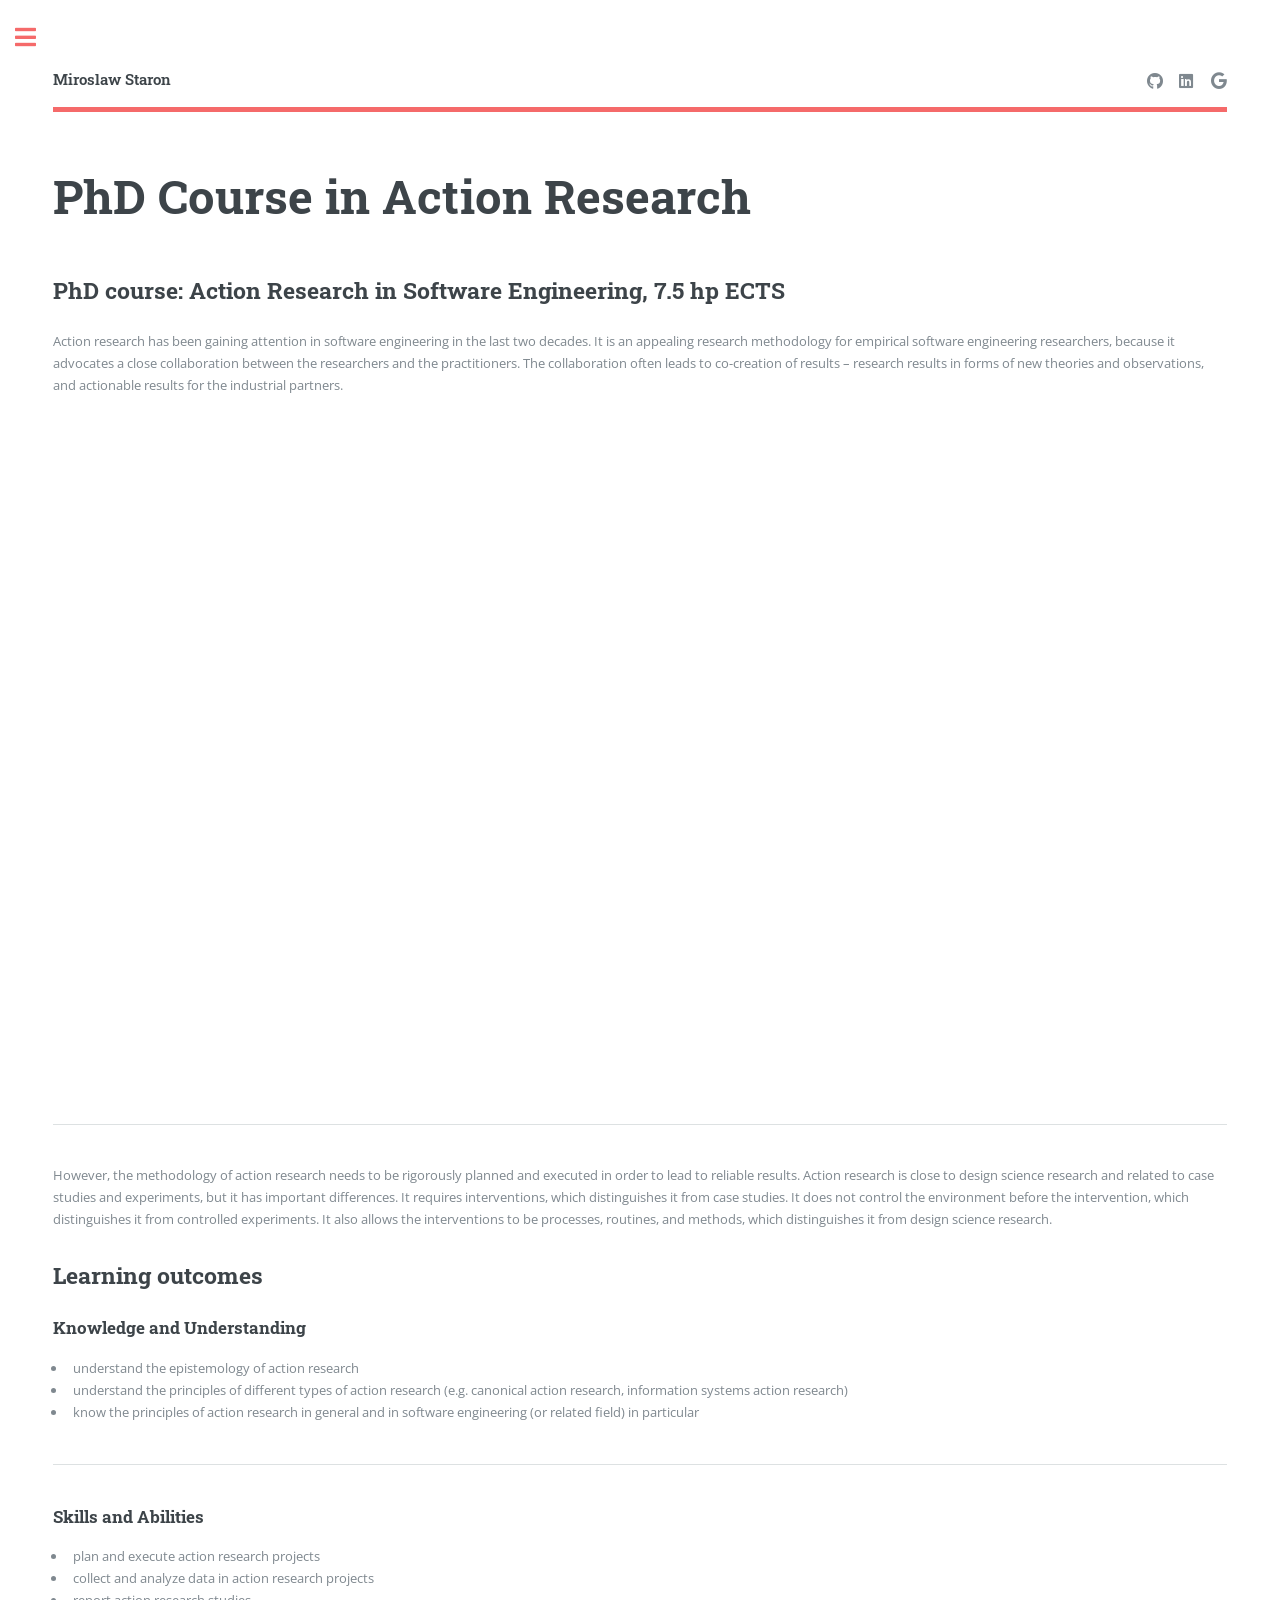
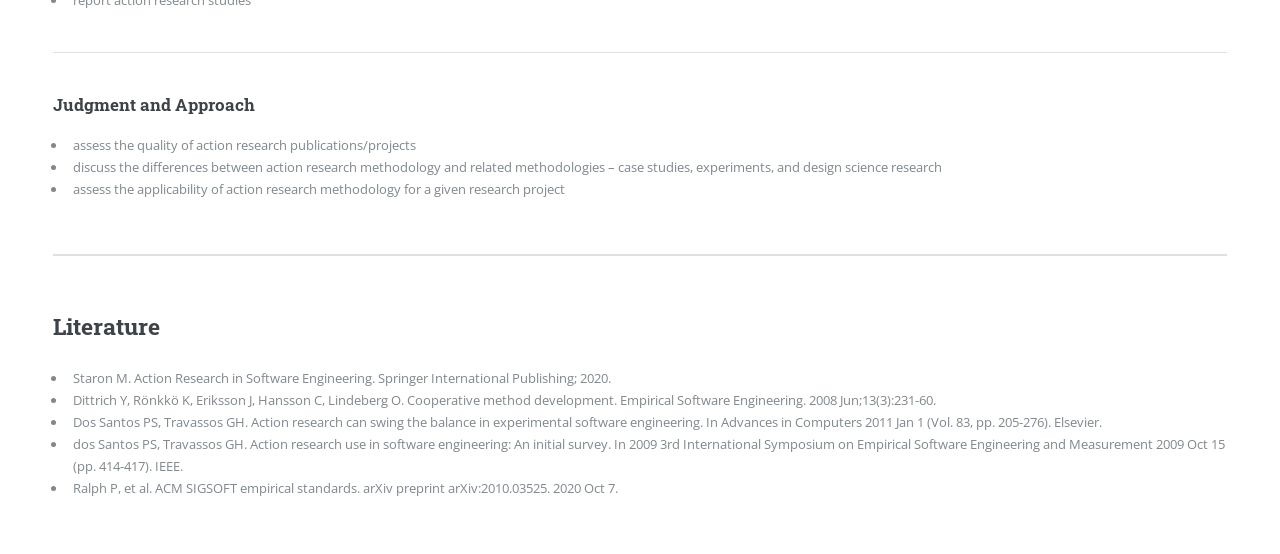
==== commit f4d84b7a: "Clean up website content and metadata" ====
--- a/generic.html
+++ b/generic.html
@@ -10,6 +10,13 @@
 		<link rel="icon" type="image/jpeg" href="images/prof.jpg" />
 		<meta charset="utf-8" />
 		<meta name="viewport" content="width=device-width, initial-scale=1, user-scalable=no" />
+		<meta name="description" content="PhD course in Action Research in Software Engineering by Miroslaw Staron, covering action research foundations, planning, execution, analysis, reporting, and validity." />
+		<link rel="canonical" href="https://miroslawstaron.github.io/generic.html" />
+		<meta property="og:title" content="PhD course in Action Research" />
+		<meta property="og:description" content="Course page for Action Research in Software Engineering, including learning outcomes and literature." />
+		<meta property="og:type" content="website" />
+		<meta property="og:url" content="https://miroslawstaron.github.io/generic.html" />
+		<meta name="twitter:card" content="summary" />
 		<link rel="stylesheet" href="assets/css/main.css" />
 	</head>
 	<body class="is-preload">
@@ -27,10 +34,14 @@
 									<ul class="icons">
 										<li><a href="https://github.com/miroslawstaron" class="icon brands fa-github"><span class="label">GitHub</span></a></li>
 										<li><a href="https://www.linkedin.com/in/miroslawstaron/" class="icon brands fa-linkedin"><span class="label">LinkedIn</span></a></li>
-								<li><a href="https://scholar.google.com/citations?user=oMZ1ucgAAAAJ" class="icon brands fa-google"><span class="label">Google Scholar</span></a></li>
-										<h1>PhD Course in Action research</h1>
+										<li><a href="https://scholar.google.com/citations?user=oMZ1ucgAAAAJ" class="icon brands fa-google"><span class="label">Google Scholar</span></a></li>
+									</ul>
+								</header>
+
+								<section>
+									<header class="main">
+										<h1>PhD Course in Action Research</h1>
 									</header>
-									
 									<h2>PhD course: Action Research in Software Engineering, 7.5 hp ECTS</h2>
 									<p>Action research has been gaining attention in software engineering in the last two decades. It is an appealing research methodology for empirical software engineering researchers, because it advocates a close collaboration between the researchers and the practitioners. The collaboration often leads to co-creation of results – research results in forms of new theories and observations, and actionable results for the industrial partners.</p>
 									
@@ -41,7 +52,7 @@
 
 									<hr class="major" />
 
-									<p>However, the methodology of action research needs to be rigorously planned and executed in order to lead to reliable results. Action research is a methodology which is close to design science research. It also exposes similarity to case studies and experiments, but it has significant differences. It requires interventions, which is different from the case studies. It does not control the environment before the intervention, which makes it different from controlled experiments. It also allows the interventions to be processes, routines and methods, which makes it different from design science research.</p>
+									<p>However, the methodology of action research needs to be rigorously planned and executed in order to lead to reliable results. Action research is close to design science research and related to case studies and experiments, but it has important differences. It requires interventions, which distinguishes it from case studies. It does not control the environment before the intervention, which distinguishes it from controlled experiments. It also allows the interventions to be processes, routines, and methods, which distinguishes it from design science research.</p>
 
 									<h2>Learning outcomes</h2>
 									
@@ -74,8 +85,8 @@
 									<ul>
 										<li>Staron M. Action Research in Software Engineering. Springer International Publishing; 2020.</li>
 										<li>Dittrich Y, Rönkkö K, Eriksson J, Hansson C, Lindeberg O. Cooperative method development. Empirical Software Engineering. 2008 Jun;13(3):231-60.</li>
-										<li>Dos Santos PS, Travassos GH. Action research can swing the balance in experimental software engineering. InAdvances in computers 2011 Jan 1 (Vol. 83, pp. 205-276). Elsevier.</li>
-										<li>dos Santos PS, Travassos GH. Action research use in software engineering: An initial survey. In2009 3rd International Symposium on Empirical Software Engineering and Measurement 2009 Oct 15 (pp. 414-417). IEEE.</li>
+										<li>Dos Santos PS, Travassos GH. Action research can swing the balance in experimental software engineering. In Advances in Computers 2011 Jan 1 (Vol. 83, pp. 205-276). Elsevier.</li>
+										<li>dos Santos PS, Travassos GH. Action research use in software engineering: An initial survey. In 2009 3rd International Symposium on Empirical Software Engineering and Measurement 2009 Oct 15 (pp. 414-417). IEEE.</li>
 										<li>Ralph P, et al. ACM SIGSOFT empirical standards. arXiv preprint arXiv:2010.03525. 2020 Oct 7.</li>
 									</ul>
 								</section>
@@ -87,13 +98,6 @@
 					<div id="sidebar">
 						<div class="inner">
 
-							<!-- Search -->
-								<section id="search" class="alt">
-									<form method="post" action="#">
-										<input type="text" name="query" id="query" placeholder="Search" />
-									</form>
-								</section>
-
 							<!-- Menu -->
 								<nav id="menu">
 									<header class="major">
@@ -101,6 +105,13 @@
 									</header>
 									<ul>
 										<li><a href="index.html">Homepage</a></li>
+										<li>
+											<span class="opener">Pubs</span>
+											<ul>
+												<li><a href="pubs.html">2025-2026 Publications</a></li>
+												<li><a href="hallucinations.html">Hallucinations</a></li>
+											</ul>
+										</li>
 										<li>
 											<span class="opener">PhD Courses</span>
 											<ul>
@@ -115,44 +126,25 @@
 
 							<!-- Section -->
 								<section>
-										<h2>Ante interdum</h2>
-									</header>
-									<div class="mini-posts">
-										<article>
-											<a href="#" class="image"><img src="images/pic07.jpg" alt="" /></a>
-											<p>Aenean ornare velit lacus, ac varius enim lorem ullamcorper dolore aliquam.</p>
-										</article>
-										<article>
-											<a href="#" class="image"><img src="images/pic08.jpg" alt="" /></a>
-											<p>Aenean ornare velit lacus, ac varius enim lorem ullamcorper dolore aliquam.</p>
-										</article>
-										<article>
-											<a href="#" class="image"><img src="images/pic09.jpg" alt="" /></a>
-											<p>Aenean ornare velit lacus, ac varius enim lorem ullamcorper dolore aliquam.</p>
-										</article>
-									</div>
-									<ul class="actions">
-										<li><a href="#" class="button">More</a></li>
-									</ul>
-								</section>
-
-							<!-- Section -->
-								<section>
 									<header class="major">
 										<h2>Get in touch</h2>
 									</header>
-									<p>Sed varius enim lorem ullamcorper dolore aliquam aenean ornare velit lacus, ac varius enim lorem ullamcorper dolore. Proin sed aliquam facilisis ante interdum. Sed nulla amet lorem feugiat tempus aliquam.</p>
+									<p>Office address: </p>
+									<p>Hörselgången 5</p>
+									<p>412 96 Gothenburg, Sweden</p>
 									<ul class="contact">
-										<li class="icon solid fa-envelope"><a href="#">information@untitled.tld</a></li>
-										<li class="icon solid fa-phone">(000) 000-0000</li>
-										<li class="icon solid fa-home">1234 Somewhere Road #8254<br />
-										Nashville, TN 00000-0000</li>
+										<li class="icon solid fa-envelope"><a href="mailto:miroslaw.staron@gu.se">miroslaw.staron@gu.se</a></li>
+										<li class="icon solid fa-phone">+46 31 772 1081</li>
+									</ul>
+									<ul class="actions">
+										<li><a href="https://www.gu.se/en/about/find-staff/miroslawstaron" class="button">University of Gothenburg</a></li>
+										<li><a href="https://www.chalmers.se/en/persons/miroslaw/" class="button">Chalmers</a></li>
 									</ul>
 								</section>
 
 							<!-- Footer -->
 								<footer id="footer">
-									<p class="copyright">&copy; Untitled. All rights reserved. Demo Images: <a href="https://unsplash.com">Unsplash</a>. Design: <a href="https://html5up.net">HTML5 UP</a>.</p>
+									<p class="copyright">&copy; Miroslaw Staron. All rights reserved. Design: <a href="https://html5up.net">HTML5 UP</a>.</p>
 								</footer>
 
 						</div>
@@ -161,11 +153,12 @@
 			</div>
 
 		<!-- Scripts -->
-			<script src="assets/js/jquery.min.js"></script>
-			<script src="assets/js/browser.min.js"></script>
-			<script src="assets/js/breakpoints.min.js"></script>
-			<script src="assets/js/util.js"></script>
-			<script src="assets/js/main.js"></script>
+			<script src="assets/js/jquery.min.js" defer></script>
+			<script src="assets/js/browser.min.js" defer></script>
+			<script src="assets/js/breakpoints.min.js" defer></script>
+			<script src="assets/js/util.js" defer></script>
+			<script src="assets/js/main.js" defer></script>
 
 	</body>
-</html>+</html>
+
